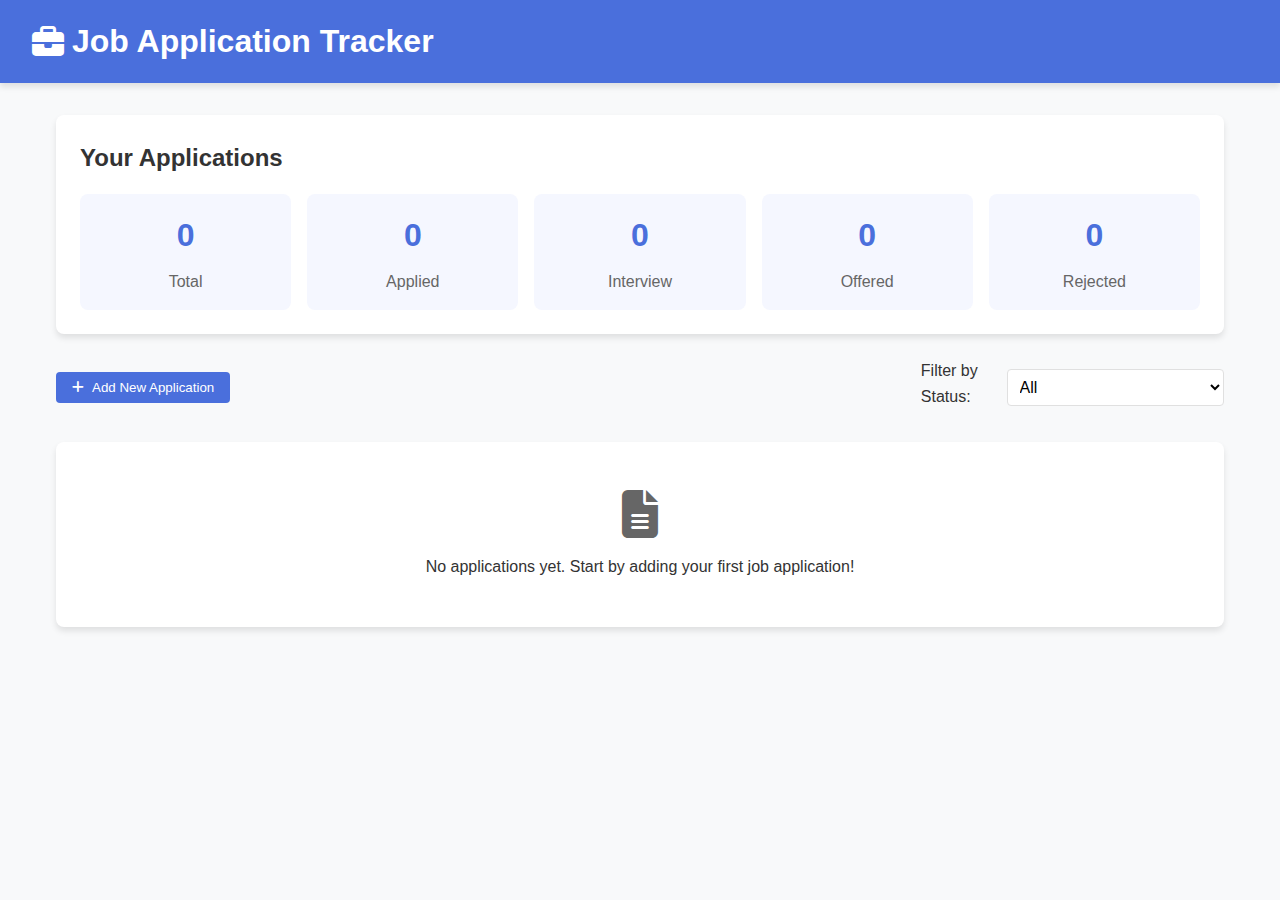
==== frontend/index.html @ a3f59a84 "make backend and frontend" ====
<!DOCTYPE html>
<html lang="en">
<head>
    <meta charset="UTF-8">
    <meta name="viewport" content="width=device-width, initial-scale=1.0">
    <title>Job Application Tracker</title>
    <link rel="stylesheet" href="styles.css">
    <link rel="stylesheet" href="https://cdnjs.cloudflare.com/ajax/libs/font-awesome/6.4.2/css/all.min.css">
</head>
<body>
    <header>
        <h1><i class="fas fa-briefcase"></i> Job Application Tracker</h1>
    </header>

    <main>
        <div class="container">
            <div class="card stats">
                <h2>Your Applications</h2>
                <div class="stats-container" id="stats-container">
                    <div class="stat-item">
                        <div class="stat-number" id="total-applications">0</div>
                        <div class="stat-label">Total</div>
                    </div>
                    <div class="stat-item">
                        <div class="stat-number" id="applied-count">0</div>
                        <div class="stat-label">Applied</div>
                    </div>
                    <div class="stat-item">
                        <div class="stat-number" id="interview-count">0</div>
                        <div class="stat-label">Interview</div>
                    </div>
                    <div class="stat-item">
                        <div class="stat-number" id="offered-count">0</div>
                        <div class="stat-label">Offered</div>
                    </div>
                    <div class="stat-item">
                        <div class="stat-number" id="rejected-count">0</div>
                        <div class="stat-label">Rejected</div>
                    </div>
                </div>
            </div>

            <div class="controls">
                <button id="new-application-btn" class="btn primary">
                    <i class="fas fa-plus"></i> Add New Application
                </button>
                <div class="filter-controls">
                    <label for="status-filter">Filter by Status:</label>
                    <select id="status-filter" class="select">
                        <option value="">All</option>
                        <option value="Applied">Applied</option>
                        <option value="Phone Screening">Phone Screening</option>
                        <option value="Interview Scheduled">Interview Scheduled</option>
                        <option value="Interview Completed">Interview Completed</option>
                        <option value="Offered">Offered</option>
                        <option value="Rejected">Rejected</option>
                        <option value="Hired">Hired</option>
                        <option value="Declined">Declined</option>
                    </select>
                </div>
            </div>

            <div id="applications-container" class="applications-container">
                <!-- Applications will be loaded here -->
                <div class="empty-state" id="empty-state">
                    <i class="fas fa-file-alt empty-icon"></i>
                    <p>No applications yet. Start by adding your first job application!</p>
                </div>
            </div>
        </div>
    </main>

    <!-- Add/Edit Application Modal -->
    <div id="application-modal" class="modal">
        <div class="modal-content">
            <div class="modal-header">
                <h2 id="modal-title">Add New Application</h2>
                <span class="close">&times;</span>
            </div>
            <form id="application-form">
                <input type="hidden" id="application-id">
                <div class="form-group">
                    <label for="company">Company Name <span class="required">*</span></label>
                    <input type="text" id="company" name="company" required>
                </div>
                <div class="form-group">
                    <label for="position">Position <span class="required">*</span></label>
                    <input type="text" id="position" name="position" required>
                </div>
                <div class="form-group">
                    <label for="date-applied">Date Applied <span class="required">*</span></label>
                    <input type="date" id="date-applied" name="date-applied" required>
                </div>
                <div class="form-group">
                    <label for="status">Status <span class="required">*</span></label>
                    <select id="status" name="status" required>
                        <option value="Applied">Applied</option>
                        <option value="Phone Screening">Phone Screening</option>
                        <option value="Interview Scheduled">Interview Scheduled</option>
                        <option value="Interview Completed">Interview Completed</option>
                        <option value="Offered">Offered</option>
                        <option value="Rejected">Rejected</option>
                        <option value="Hired">Hired</option>
                        <option value="Declined">Declined</option>
                    </select>
                </div>
                <div class="form-group">
                    <label for="notes">Notes</label>
                    <textarea id="notes" name="notes" rows="3"></textarea>
                </div>
                <div class="form-actions">
                    <button type="button" id="cancel-btn" class="btn secondary">Cancel</button>
                    <button type="submit" class="btn primary">Save</button>
                </div>
            </form>
        </div>
    </div>

    <!-- Confirmation Modal -->
    <div id="confirm-modal" class="modal">
        <div class="modal-content confirm-modal">
            <div class="modal-header">
                <h2>Confirm Deletion</h2>
                <span class="close">&times;</span>
            </div>
            <p>Are you sure you want to delete this application?</p>
            <div class="form-actions">
                <button type="button" id="confirm-cancel-btn" class="btn secondary">Cancel</button>
                <button type="button" id="confirm-delete-btn" class="btn danger">Delete</button>
            </div>
        </div>
    </div>

    <script src="app.js"></script>
</body>
</html>
---- frontend/styles.css ----
:root {
    --primary-color: #4a6fdc;
    --primary-dark: #3a5bbf;
    --secondary-color: #f5f7ff;
    --text-color: #333333;
    --text-light: #666666;
    --border-color: #e0e0e0;
    --success-color: #28a745;
    --warning-color: #ffc107;
    --danger-color: #dc3545;
    --info-color: #17a2b8;
    --shadow: 0 4px 6px rgba(0, 0, 0, 0.1);
}

* {
    box-sizing: border-box;
    margin: 0;
    padding: 0;
}

body {
    font-family: 'Segoe UI', Tahoma, Geneva, Verdana, sans-serif;
    line-height: 1.6;
    color: var(--text-color);
    background-color: #f8f9fa;
}

header {
    background-color: var(--primary-color);
    color: white;
    padding: 1rem 2rem;
    box-shadow: var(--shadow);
}

header h1 {
    display: flex;
    align-items: center;
    gap: 0.5rem;
}

.container {
    max-width: 1200px;
    margin: 0 auto;
    padding: 2rem 1rem;
}

.card {
    background-color: white;
    border-radius: 8px;
    box-shadow: var(--shadow);
    padding: 1.5rem;
    margin-bottom: 1.5rem;
}

/* Stats Section */
.stats h2 {
    margin-bottom: 1rem;
    color: var(--text-color);
}

.stats-container {
    display: flex;
    justify-content: space-between;
    flex-wrap: wrap;
    gap: 1rem;
}

.stat-item {
    flex: 1;
    min-width: 150px;
    background-color: var(--secondary-color);
    border-radius: 8px;
    padding: 1rem;
    text-align: center;
    transition: transform 0.3s ease;
}

.stat-item:hover {
    transform: translateY(-5px);
}

.stat-number {
    font-size: 2rem;
    font-weight: bold;
    color: var(--primary-color);
}

.stat-label {
    color: var(--text-light);
    margin-top: 0.5rem;
}

/* Controls Section */
.controls {
    display: flex;
    justify-content: space-between;
    align-items: center;
    margin-bottom: 1.5rem;
    flex-wrap: wrap;
    gap: 1rem;
}

.btn {
    padding: 0.5rem 1rem;
    border: none;
    border-radius: 4px;
    cursor: pointer;
    font-weight: 500;
    transition: background-color 0.3s ease;
    display: inline-flex;
    align-items: center;
    gap: 0.5rem;
}

.btn.primary {
    background-color: var(--primary-color);
    color: white;
}

.btn.primary:hover {
    background-color: var(--primary-dark);
}

.btn.secondary {
    background-color: #e9ecef;
    color: var(--text-color);
}

.btn.secondary:hover {
    background-color: #dde2e6;
}

.btn.danger {
    background-color: var(--danger-color);
    color: white;
}

.btn.danger:hover {
    background-color: #c82333;
}

.filter-controls {
    display: flex;
    align-items: center;
    gap: 0.5rem;
}

.select {
    padding: 0.5rem;
    border: 1px solid var(--border-color);
    border-radius: 4px;
    background-color: white;
}

/* Applications Container */
.applications-container {
    display: grid;
    grid-template-columns: repeat(auto-fill, minmax(350px, 1fr));
    gap: 1.5rem;
}

.application-card {
    background-color: white;
    border-radius: 8px;
    box-shadow: var(--shadow);
    padding: 1.5rem;
    transition: transform 0.3s ease;
    display: flex;
    flex-direction: column;
}

.application-card:hover {
    transform: translateY(-5px);
}

.application-header {
    margin-bottom: 1rem;
}

.company-name {
    font-size: 1.2rem;
    font-weight: 600;
    margin-bottom: 0.2rem;
}

.position-title {
    color: var(--text-light);
    margin-bottom: 0.5rem;
}

.application-details {
    display: flex;
    flex-direction: column;
    gap: 0.5rem;
    margin-bottom: 1rem;
}

.detail-item {
    display: flex;
    align-items: center;
    gap: 0.5rem;
}

.detail-icon {
    color: var(--primary-color);
    width: 20px;
}

.application-status {
    margin-top: auto;
    padding: 0.3rem 0.6rem;
    border-radius: 4px;
    display: inline-block;
    font-weight: 500;
    text-align: center;
    width: fit-content;
}

.status-applied {
    background-color: var(--info-color);
    color: white;
}

.status-phone-screening,
.status-interview-scheduled,
.status-interview-completed {
    background-color: var(--warning-color);
    color: #212529;
}

.status-offered,
.status-hired {
    background-color: var(--success-color);
    color: white;
}

.status-rejected,
.status-declined {
    background-color: var(--danger-color);
    color: white;
}

.application-actions {
    display: flex;
    justify-content: flex-end;
    gap: 0.5rem;
    margin-top: 1rem;
}

.action-btn {
    background: none;
    border: none;
    cursor: pointer;
    font-size: 1rem;
    color: var(--text-light);
    transition: color 0.3s ease;
    padding: 0.3rem;
}

.action-btn:hover {
    color: var(--primary-color);
}

.action-btn.delete:hover {
    color: var(--danger-color);
}

.empty-state {
    grid-column: 1 / -1;
    text-align: center;
    padding: 3rem;
    background-color: white;
    border-radius: 8px;
    box-shadow: var(--shadow);
}

.empty-icon {
    font-size: 3rem;
    color: var(--text-light);
    margin-bottom: 1rem;
}

/* Modal */
.modal {
    display: none;
    position: fixed;
    top: 0;
    left: 0;
    width: 100%;
    height: 100%;
    background-color: rgba(0, 0, 0, 0.5);
    z-index: 100;
    overflow: auto;
}

.modal-content {
    background-color: white;
    margin: 10% auto;
    padding: 2rem;
    border-radius: 8px;
    box-shadow: var(--shadow);
    width: 90%;
    max-width: 600px;
    animation: modalOpen 0.3s ease;
}

.confirm-modal {
    max-width: 400px;
}

@keyframes modalOpen {
    from {
        opacity: 0;
        transform: translateY(-50px);
    }
    to {
        opacity: 1;
        transform: translateY(0);
    }
}

.modal-header {
    display: flex;
    justify-content: space-between;
    align-items: center;
    margin-bottom: 1.5rem;
}

.close {
    font-size: 1.5rem;
    cursor: pointer;
    color: var(--text-light);
}

.close:hover {
    color: var(--text-color);
}

/* Form styles */
.form-group {
    margin-bottom: 1.5rem;
}

label {
    display: block;
    margin-bottom: 0.5rem;
    font-weight: 500;
}

.required {
    color: var(--danger-color);
}

input, select, textarea {
    width: 100%;
    padding: 0.75rem;
    border: 1px solid var(--border-color);
    border-radius: 4px;
    font-family: inherit;
    font-size: 1rem;
}

input:focus, select:focus, textarea:focus {
    outline: none;
    border-color: var(--primary-color);
    box-shadow: 0 0 0 2px rgba(74, 111, 220, 0.2);
}

.form-actions {
    display: flex;
    justify-content: flex-end;
    gap: 1rem;
    margin-top: 1.5rem;
}

/* Notes display in card */
.notes-content {
    background-color: var(--secondary-color);
    padding: 0.75rem;
    border-radius: 4px;
    margin-top: 1rem;
    white-space: pre-line;
}

/* Responsive styles */
@media (max-width: 768px) {
    .controls {
        flex-direction: column;
        align-items: stretch;
    }

    .filter-controls {
        flex-direction: column;
        align-items: stretch;
    }

    .applications-container {
        grid-template-columns: 1fr;
    }

    .modal-content {
        width: 95%;
        margin: 5% auto;
    }
}
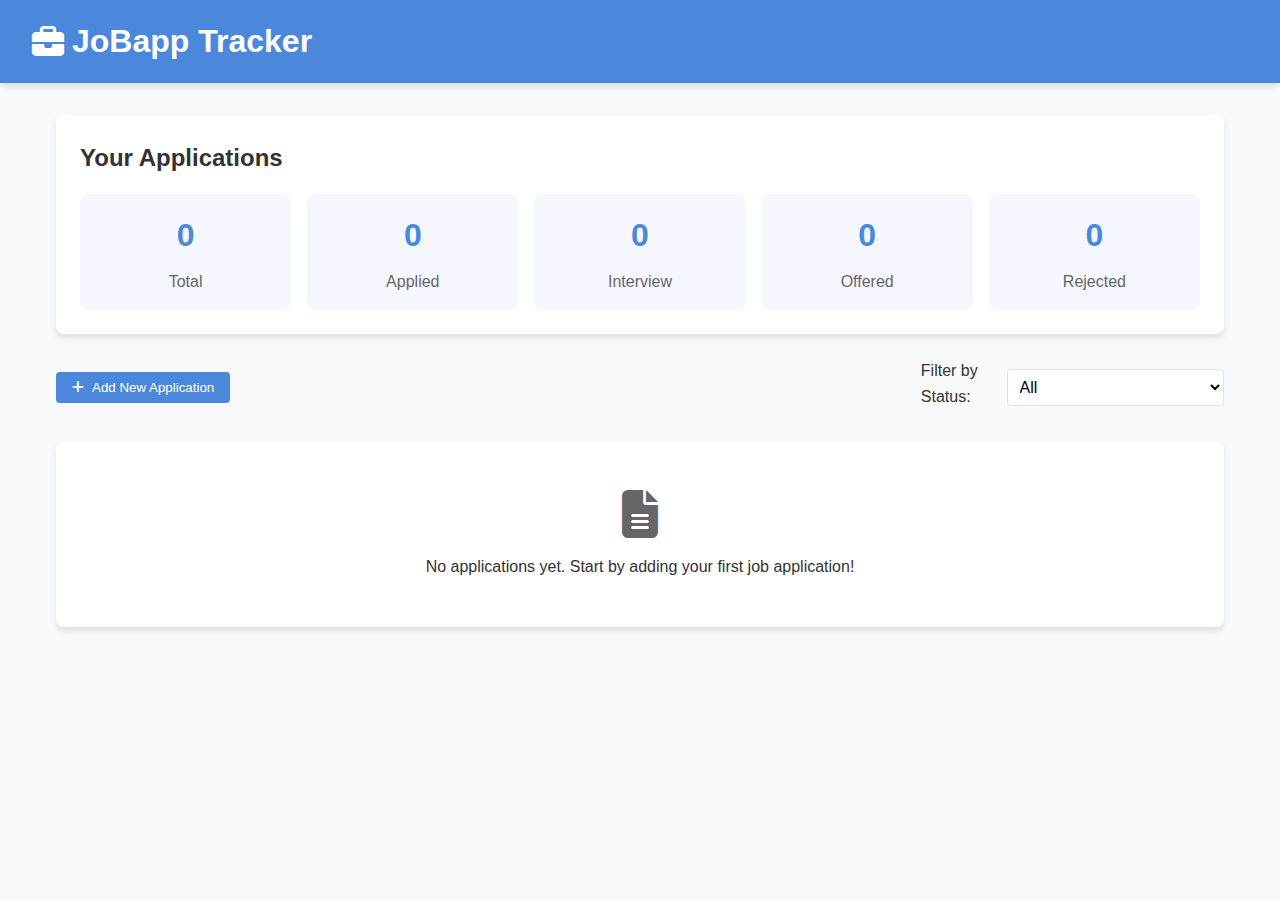
==== commit ac9238cc: "add favicon" ====
--- a/frontend/index.html
+++ b/frontend/index.html
@@ -3,13 +3,14 @@
 <head>
     <meta charset="UTF-8">
     <meta name="viewport" content="width=device-width, initial-scale=1.0">
-    <title>Job Application Tracker</title>
+    <title>JoBapp Tracker</title>
+    <link rel="icon" type="image/x-icon" href="images/favicon.ico">
     <link rel="stylesheet" href="styles.css">
     <link rel="stylesheet" href="https://cdnjs.cloudflare.com/ajax/libs/font-awesome/6.4.2/css/all.min.css">
 </head>
 <body>
     <header>
-        <h1><i class="fas fa-briefcase"></i> Job Application Tracker</h1>
+        <h1><i class="fas fa-briefcase"></i> JoBapp Tracker</h1>
     </header>
 
     <main>
@@ -131,6 +132,6 @@
         </div>
     </div>
 
-    <script src="app.js"></script>
+    <script src="script.js"></script>
 </body>
 </html>--- a/frontend/styles.css
+++ b/frontend/styles.css
@@ -1,5 +1,5 @@
 :root {
-    --primary-color: #4a6fdc;
+    --primary-color: #4b88db;
     --primary-dark: #3a5bbf;
     --secondary-color: #f5f7ff;
     --text-color: #333333;
